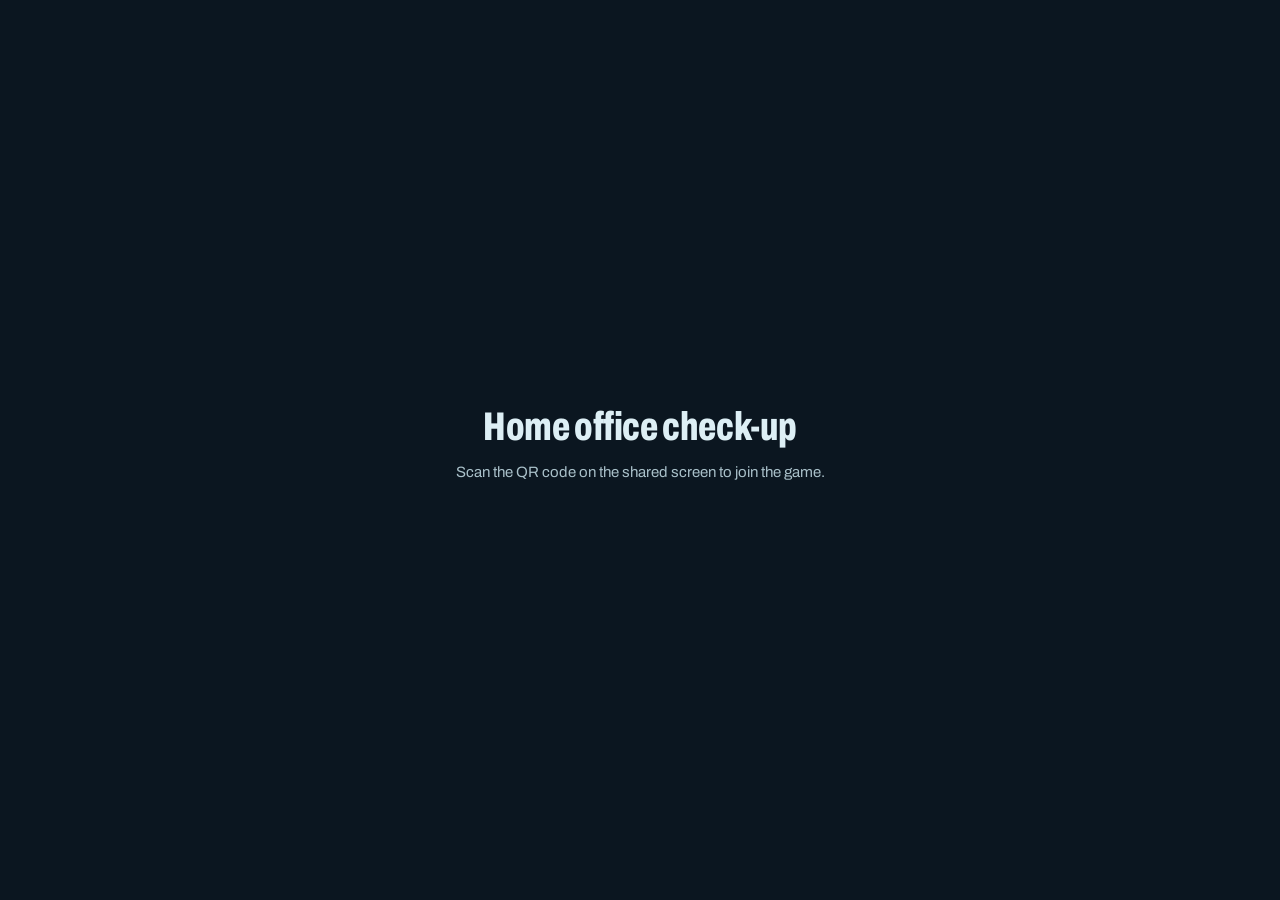
==== index.html @ 791c40f8 "Publish presentation site Co-Authored-By: Claude Opus 5.5 <noreply@anthropic.com>  Claude-Session: h" ====
<!doctype html>
<html lang="en">
<head>
<meta charset="utf-8">
<meta name="viewport" content="width=device-width, initial-scale=1, viewport-fit=cover">
<meta name="theme-color" content="#0B1620">
<meta name="robots" content="noindex">
<title>Home Office Check-up</title>
<link rel="stylesheet" href="css/fonts.css">
<link rel="stylesheet" href="css/phone.css">
</head>
<body>
<main id="app" class="app" aria-live="polite"></main>
<div id="sheet" class="sheet" hidden></div>
<noscript>This game needs JavaScript.</noscript>
<script type="module" src="js/phone/app.js"></script>
</body>
</html>
---- css/fonts.css ----
/* Self-hosted fonts (SIL Open Font License, see fonts/LICENSE-*.txt). No third-party font requests. */
@font-face {
  font-family: "Archivo";
  font-style: normal;
  font-display: swap;
  font-weight: 100 900;
  font-stretch: 62% 125%;
  src: url("../fonts/archivo-latin-wdth.woff2") format("woff2-variations"), url("../fonts/archivo-latin-wdth.woff2") format("woff2");
}
@font-face {
  font-family: "IBM Plex Mono";
  font-style: normal;
  font-display: swap;
  font-weight: 400;
  src: url("../fonts/ibm-plex-mono-latin-400-normal.woff2") format("woff2");
}
@font-face {
  font-family: "IBM Plex Mono";
  font-style: normal;
  font-display: swap;
  font-weight: 500;
  src: url("../fonts/ibm-plex-mono-latin-500-normal.woff2") format("woff2");
}
---- css/phone.css ----
/* Phone game. Colours are set on :root by js/phone/theme.js from the room light the player picks. */
:root {
  --bg: #0B1620; --panel: #0F1E2A; --panel2: #12222E; --panelOn: #13232F; --line: #24394A; --done: #5B7584;
  --ink: #DDEFF5; --sub: #A9C0C9; --muted: #8FA9B4; --deco: #4E6B7A; --film1: #183247; --film2: #0C1922;
  --tint: #2A2619; --tintInk: #FFE2B3; --accent: #FFB547; --accentInk: #0B1620; --accentText: #FFB547;
  --glow: rgba(140, 220, 255, 0.35); --ring: rgba(255, 181, 71, 0.18);
  --display: "Archivo", system-ui, sans-serif;
  --mono: "IBM Plex Mono", ui-monospace, monospace;
  color-scheme: dark;
}
* { box-sizing: border-box; }
html, body { margin: 0; min-height: 100%; }
body { background: var(--bg); color: var(--ink); font-family: var(--display); -webkit-font-smoothing: antialiased; transition: background-color 0.3s; }
button { font: inherit; color: inherit; cursor: pointer; }
button:focus-visible, [tabindex]:focus-visible { outline: 3px solid var(--accent); outline-offset: 3px; }
[hidden] { display: none !important; }

.app { max-width: 440px; min-height: 100dvh; margin: 0 auto; padding: 18px 20px 26px; display: flex; flex-direction: column; gap: 16px; }

/* Chrome */
.topbar { display: flex; justify-content: space-between; align-items: center; gap: 12px; }
.brand { font-size: 15px; font-weight: 700; }
.chip { font-size: 13px; padding: 5px 11px; border-radius: 999px; border: 1px solid var(--line); color: var(--sub); white-space: nowrap; }
.segs { display: flex; gap: 4px; }
.segs i { flex: 1; height: 5px; border-radius: 3px; background: var(--line); }
.segs i.done { background: var(--done); }
.segs i.now { background: var(--accent); }
.count { font-family: var(--mono); font-size: 13px; color: var(--muted); }
h1 { margin: 0; font-size: 40px; line-height: 0.96; font-weight: 800; font-stretch: 70%; letter-spacing: -0.01em; text-wrap: balance; }
.sub { margin: 0; font-size: 15px; line-height: 1.45; color: var(--sub); }
.body { flex: 1; display: flex; flex-direction: column; gap: 12px; }
.nav { display: flex; gap: 10px; align-items: center; }
.btn { flex: 1; min-height: 56px; border-radius: 14px; border: 0; background: var(--accent); color: var(--accentInk); font-size: 18px; font-weight: 700; }
.btn[disabled] { opacity: 0.35; cursor: default; }
.btn.ghost { flex: none; padding: 0 18px; background: none; border: 1.5px solid var(--line); color: var(--sub); font-weight: 600; }

/* Option tiles */
.art { display: grid; place-items: center; color: var(--ink); }
.opts { display: flex; flex-direction: column; gap: 10px; }
.opt { display: flex; align-items: center; gap: 14px; min-height: 58px; padding: 12px 16px; text-align: left; border-radius: 14px; border: 1.5px solid var(--line); background: var(--panel); font-size: 17px; font-weight: 600; }
.opt .dot { flex: none; width: 22px; height: 22px; border-radius: 50%; border: 2px solid var(--line); }
.opt[aria-pressed="true"] { border-color: var(--accent); background: var(--panelOn); box-shadow: 0 0 0 3px var(--ring); }
.opt[aria-pressed="true"] .dot { border-color: var(--accent); background: radial-gradient(circle, var(--accent) 45%, transparent 50%); }

/* Landing */
.lamp-wrap { position: relative; height: 270px; margin: -18px -20px 0; overflow: hidden; touch-action: none; }
.lamp-wrap svg { position: absolute; left: 50%; top: 0; transform: translateX(-50%); }
.cord { position: absolute; top: 0; width: 64px; height: 100%; left: calc(50% + 40px); cursor: grab; touch-action: none; }
.cord:active { cursor: grabbing; }
.title-big { margin: 0; font-size: 64px; line-height: 0.86; font-weight: 800; font-stretch: 62%; text-transform: uppercase; }
.level { display: flex; justify-content: space-between; align-items: center; padding: 12px 16px; border-radius: 14px; background: var(--panel); border: 1px solid var(--line); }
.level b { font-size: 20px; }
.level span { font-family: var(--mono); font-size: 13px; color: var(--muted); }
.nick { display: flex; align-items: center; justify-content: space-between; gap: 10px; padding: 12px 16px; border-radius: 14px; border: 1.5px solid var(--line); background: var(--panel); }
.nick small { display: block; font-size: 13px; color: var(--muted); }
.nick b { font-size: 21px; }
.link { background: none; border: 0; padding: 6px 4px; color: var(--accentText); font-size: 15px; font-weight: 600; }
.names { display: grid; grid-template-columns: repeat(2, minmax(0, 1fr)); gap: 8px; }
.names button { min-height: 44px; border-radius: 10px; border: 1.5px solid var(--line); background: var(--panel); font-size: 15px; }
.names button[aria-pressed="true"] { border-color: var(--accent); background: var(--panelOn); }
.fine { margin: 0; font-size: 13px; line-height: 1.5; color: var(--muted); }

/* Dial */
.dial { position: relative; width: 300px; height: 300px; margin: 0 auto; touch-action: none; }
.dial svg.ring { position: absolute; inset: 0; }
.dial .fig { position: absolute; left: 66px; top: 44px; color: var(--ink); }
.poses { display: grid; grid-template-columns: 1fr 1fr; gap: 8px; }
.poses button { min-height: 46px; border-radius: 12px; border: 1.5px solid var(--line); background: var(--panel); font-size: 16px; font-weight: 600; }
.poses button[aria-pressed="true"] { border-color: var(--accent); background: var(--panelOn); box-shadow: 0 0 0 3px var(--ring); }

/* Fuel */
.fuel-row { display: grid; grid-template-columns: 48px minmax(0, 1fr) 48px; gap: 12px; align-items: center; padding: 14px; border-radius: 16px; background: var(--panel); border: 1px solid var(--line); }
.fuel-row .stepper { width: 48px; height: 48px; border-radius: 50%; border: 1.5px solid var(--line); background: var(--panel2); font-size: 24px; line-height: 1; }
.fuel-row .mid { display: flex; flex-direction: column; align-items: center; gap: 8px; min-height: 96px; justify-content: center; }
.fuel-row .num { font-family: var(--mono); font-size: 28px; font-weight: 500; }
.fuel-row .lbl { font-size: 14px; color: var(--sub); }

/* Stare */
.stare { flex: 1; display: grid; place-items: center; min-height: 300px; border-radius: 18px; background: var(--panel); border: 1px solid var(--line); text-align: center; padding: 20px; }
.stare .target { width: 26px; height: 26px; border-radius: 50%; background: var(--accent); box-shadow: 0 0 0 10px var(--ring); }
.stare .big { font-family: var(--mono); font-size: 44px; font-weight: 500; }

/* Verdict */
.gauge { position: relative; width: 320px; height: 190px; margin: 6px auto 0; }
.gauge button { position: absolute; width: 42px; height: 42px; padding: 0; border-radius: 50%; border: 1.5px solid var(--line); background: var(--panel2); font-family: var(--mono); font-size: 15px; display: grid; place-items: center; }
.gauge button[aria-pressed="true"] { background: var(--accent); border-color: var(--accent); color: var(--accentInk); }
.note { min-height: 64px; padding: 14px 16px; border-radius: 14px; background: var(--tint); color: var(--tintInk); font-size: 20px; line-height: 1.25; font-weight: 600; text-align: center; display: grid; place-items: center; }

/* Report slip (always paper, whatever the room light) */
.slip { padding: 22px 20px; border-radius: 16px; background: #FFFDF8; color: #1B2328; border: 1px solid #D3C9B7; display: flex; flex-direction: column; gap: 12px; box-shadow: 0 10px 30px rgba(0, 0, 0, 0.18); }
.slip .meta { font-family: var(--mono); font-size: 12px; line-height: 1.6; color: #4E5A60; }
.slip .rule { height: 1px; background: #D3C9B7; }
.slip .k { font-size: 14px; color: #A15C00; }
.slip .finding { font-size: 44px; line-height: 0.9; font-weight: 800; font-stretch: 66%; }
.slip .row { display: grid; grid-template-columns: 74px minmax(0, 1fr) 30px; gap: 10px; align-items: center; font-size: 14px; color: #4E5A60; }
.slip .row i { display: block; height: 8px; border-radius: 4px; background: #E6DFD1; overflow: hidden; }
.slip .row i b { display: block; height: 100%; background: #E8961E; border-radius: 4px; }
.slip .row span:last-child { font-family: var(--mono); font-size: 12px; text-align: right; }
.slip .rx { font-size: 18px; line-height: 1.35; font-weight: 600; }
.stamp { align-self: flex-end; width: 84px; height: 84px; border-radius: 50%; border: 2.5px solid #A15C00; color: #A15C00; display: grid; place-items: center; text-align: center; font-family: var(--mono); font-size: 10px; line-height: 1.25; transform: rotate(-12deg); }
.waiting { padding: 16px; border-radius: 14px; background: var(--tint); color: var(--tintInk); font-size: 16px; line-height: 1.4; }

/* Talk companion overlay */
.sheet { position: fixed; inset: 0; z-index: 10; display: flex; align-items: flex-end; justify-content: center; background: rgba(0, 0, 0, 0.55); }
.sheet-in { width: 100%; max-width: 440px; padding: 26px 20px 30px; border-radius: 24px 24px 0 0; background: var(--bg); border-top: 1px solid var(--line); display: flex; flex-direction: column; gap: 16px; animation: up 0.25s ease-out; }
.sheet .q { margin: 0; font-size: 30px; line-height: 1.08; font-weight: 800; font-stretch: 80%; }
.sheet .two { display: grid; grid-template-columns: 1fr 1fr; gap: 10px; }
.sheet .two .btn.no { background: var(--panel); color: var(--ink); border: 1.5px solid var(--line); }
@keyframes up { from { transform: translateY(40px); opacity: 0.4; } to { transform: none; opacity: 1; } }

@media (prefers-reduced-motion: reduce) { * { animation: none !important; transition: none !important; } }
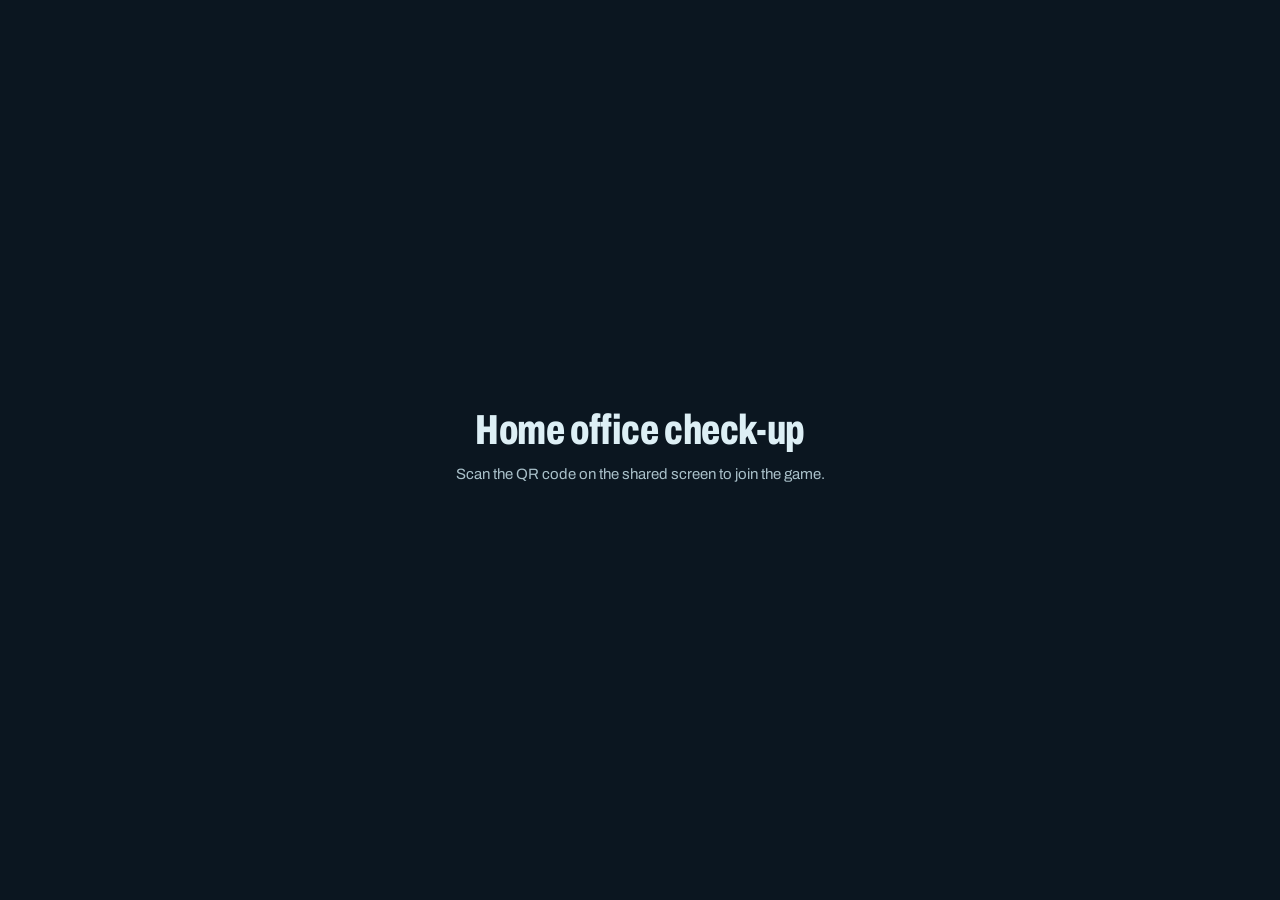
==== commit 69c48f30: "Publish presentation site Co-Authored-By: Claude Opus 5.5 <noreply@anthropic.com>  Claude-Session: h" ====
--- a/index.html
+++ b/index.html
@@ -7,6 +7,7 @@
 <meta name="robots" content="noindex">
 <title>Home Office Check-up</title>
 <link rel="stylesheet" href="css/fonts.css">
+<link rel="stylesheet" href="css/cards.css">
 <link rel="stylesheet" href="css/phone.css">
 </head>
 <body>
--- a/css/cards.css
+++ b/css/cards.css
@@ -0,0 +1,96 @@
+/* Card bodies (js/phone/cards.js), shared by the phones and the presenter screen. Colours come from
+   the CSS variables: theme.js sets them on phones; .mirror sets the daylight ones on the presenter. */
+/* ---------- Option cards ---------- */
+.grid2 { display: grid; grid-template-columns: repeat(2, minmax(0, 1fr)); gap: 10px; }
+.tile, .pick, .route { border: 1.5px solid var(--line); background: var(--panel); border-radius: 16px; transition: border-color 0.15s, background-color 0.15s, box-shadow 0.15s; }
+.tile[aria-pressed="true"], .pick[aria-pressed="true"], .route[aria-pressed="true"] { border-color: var(--accent); background: var(--panelOn); box-shadow: 0 0 0 3px var(--ring); }
+.tile { display: flex; flex-direction: column; align-items: center; gap: 6px; min-width: 0; padding: 6px 6px 12px; text-align: center; }
+.tile .pic { display: grid; place-items: center; align-self: stretch; height: 128px; border-radius: 11px; background: var(--panel2); }
+.tile .pic svg { max-width: 100%; height: auto; }
+.pick { display: flex; flex-direction: column; align-items: flex-start; justify-content: center; gap: 4px; min-height: 76px; padding: 10px 12px; text-align: left; }
+.pick.short { min-height: 66px; padding: 8px 12px; }
+.pick .t { font-size: 16px; line-height: 1.15; font-stretch: 82%; }
+.routes { display: flex; flex-direction: column; gap: 10px; }
+.route { display: flex; justify-content: space-between; align-items: center; gap: 10px; min-height: 72px; padding: 10px 14px; text-align: left; }
+.route .txt { display: flex; flex-direction: column; gap: 3px; min-width: 0; }
+.route .t { font-size: 18px; }
+.route .icons { display: flex; align-items: center; gap: 4px; flex: none; }
+.route .chev { color: var(--done); font-size: 12px; }
+
+/* Stand-up ring */
+.stand-top { display: flex; flex-direction: column; align-items: center; gap: 8px; padding-top: 2px; }
+.stand-ring svg { display: block; }
+.ring-fill { transition: stroke-dashoffset 0.45s ease; }
+.elapsed { font-family: var(--mono); font-size: 13px; letter-spacing: 0.08em; color: var(--accentText); }
+
+/* News phone */
+.news-wrap { align-self: center; }
+.news-phone { position: relative; width: 196px; height: 228px; border: 2.4px solid currentColor; border-radius: 28px; background: var(--panel); overflow: hidden; }
+.news-phone .notch { position: absolute; top: 8px; left: 50%; width: 52px; height: 6px; margin-left: -26px; border-radius: 3px; background: var(--line); }
+.news-phone .feed { position: absolute; top: 24px; left: 10px; right: 10px; display: flex; flex-direction: column; gap: 6px; }
+.news-phone .alert { display: grid; grid-template-columns: 18px minmax(0, 1fr) auto; gap: 8px; align-items: center; padding: 7px 8px; border-radius: 10px; background: var(--panel2); animation: drop 0.3s ease-out both; }
+.news-phone .alert:nth-child(2) { animation-delay: 0.06s; } .news-phone .alert:nth-child(3) { animation-delay: 0.12s; }
+.news-phone .alert:nth-child(4) { animation-delay: 0.18s; } .news-phone .alert:nth-child(5) { animation-delay: 0.24s; }
+.news-phone .alert > i { width: 18px; height: 18px; border-radius: 5px; background: var(--line); }
+.news-phone .alert > span { display: flex; flex-direction: column; gap: 4px; }
+.news-phone .alert b { display: block; height: 5px; border-radius: 3px; background: var(--muted); }
+.news-phone .alert b + b { background: var(--line); }
+.news-phone .alert small { font-family: var(--mono); font-size: 9px; color: var(--muted); }
+.news-phone .quiet { display: flex; flex-direction: column; align-items: center; gap: 8px; padding-top: 44px; color: var(--muted); font-family: var(--mono); font-size: 11px; letter-spacing: 0.08em; }
+.spin-wrap { display: flex; justify-content: center; padding: 2px 0; }
+.spin { animation: spin 0.9s linear infinite; }
+@keyframes spin { to { transform: rotate(360deg); } }
+@keyframes drop { from { transform: translateY(-8px); opacity: 0; } to { transform: none; opacity: 1; } }
+
+/* ---------- Posture dial ---------- */
+.dial { position: relative; width: min(330px, 100%, 44dvh); aspect-ratio: 1; align-self: center; touch-action: none; cursor: grab; }
+.dial .ring { position: absolute; inset: 0; width: 100%; height: 100%; }
+.dial .fig { position: absolute; left: 22.1%; top: 15.2%; width: 55.8%; height: 69.7%; color: var(--ink); filter: drop-shadow(0 0 5px var(--glow)); pointer-events: none; }
+.dial .fig svg { display: block; }
+.pose-row { display: flex; justify-content: space-between; align-items: baseline; }
+.pose-name { font-size: 30px; line-height: 1; font-weight: 800; font-stretch: 72%; }
+.chips4 { display: grid; grid-template-columns: repeat(4, minmax(0, 1fr)); gap: 6px; }
+.chips4 button { min-height: 44px; padding: 0 4px; border-radius: 10px; border: 1.5px solid var(--line); background: var(--panel); font-size: 13px; font-weight: 600; font-stretch: 85%; }
+.chips4 button[aria-pressed="true"] { border-color: var(--accent); background: var(--tint); color: var(--tintInk); }
+
+/* ---------- Coffee vs. water ---------- */
+.fuel-col { display: flex; flex-direction: column; gap: 12px; min-width: 0; padding: 8px 8px 14px; border-radius: 16px; border: 1.5px solid var(--line); background: var(--panel); }
+.fuel-col .t { font-size: 16px; text-align: center; }
+.fuel-scene { position: relative; height: 210px; border-radius: 11px; overflow: hidden; }
+.fuel-scene.coffee { background: radial-gradient(80% 60% at 50% 55%, var(--tint), var(--film2)); }
+.fuel-scene.water { display: grid; place-items: center; background: radial-gradient(80% 60% at 50% 55%, var(--film1), var(--film2)); }
+.cup { position: absolute; left: 50%; width: 64px; height: 34px; margin-left: -32px; filter: drop-shadow(0 0 4px rgba(255, 181, 71, 0.25)); }
+.cup.new { animation: drop 0.25s ease-out both; }
+.over { position: absolute; top: 10px; right: 10px; padding: 2px 8px; border-radius: 999px; background: var(--accent); color: var(--accentInk); font-family: var(--mono); font-size: 12px; font-weight: 500; }
+.over.blue { background: #4FA8D6; color: #0B1620; }
+.counter { display: flex; align-items: center; justify-content: space-between; gap: 6px; }
+.step { width: 44px; height: 44px; border-radius: 50%; border: 1.5px solid var(--line); background: var(--panel2); font-size: 22px; line-height: 1; }
+.step.up { border-color: var(--accent); background: var(--tint); color: var(--accentText); }
+.step.up.blue { border-color: #4FA8D6; background: var(--panel2); color: var(--ink); }
+.val { display: flex; flex-direction: column; align-items: center; line-height: 1; }
+.val b { font-family: var(--mono); font-size: 32px; font-weight: 500; font-variant-numeric: tabular-nums; }
+.val small { font-family: var(--mono); font-size: 10px; letter-spacing: 0.1em; text-transform: uppercase; color: var(--muted); }
+
+/* ---------- Staring contest ---------- */
+.stare-say { min-height: 44px; }
+.target { position: relative; width: min(300px, 100%, 42dvh); aspect-ratio: 1; align-self: center; }
+.target svg { position: absolute; inset: 0; width: 100%; height: 100%; }
+.target .prog { transition: stroke-dashoffset 0.12s linear; }
+.target .pulse.on { transform-origin: 150px 150px; animation: pulse 1.6s ease-out infinite; }
+@keyframes pulse { from { transform: scale(1); opacity: 0.8; } to { transform: scale(3.4); opacity: 0; } }
+.readout { position: absolute; left: 0; right: 0; bottom: 15%; display: flex; flex-direction: column; align-items: center; gap: 2px; pointer-events: none; }
+.readout .big { font-family: var(--mono); font-size: 30px; font-weight: 500; font-variant-numeric: tabular-nums; }
+.act { min-height: 52px; border-radius: 14px; border: 1.5px solid var(--accent); background: var(--tint); color: var(--tintInk); font-size: 16px; font-weight: 700; }
+.act.quiet { border-color: var(--line); background: var(--panel2); color: var(--muted); cursor: default; }
+
+/* ---------- 0 to 10 verdict ---------- */
+.gauge { position: relative; width: min(350px, 100%); aspect-ratio: 350 / 212; align-self: center; margin-top: 10px; }
+.gauge svg { position: absolute; inset: 0; width: 100%; height: 100%; }
+.gauge button { position: absolute; width: 40px; height: 40px; padding: 0; transform: translate(-50%, -50%); border-radius: 50%; border: 1.5px solid var(--line); background: var(--panel2); font-family: var(--mono); font-size: 14px; font-weight: 500; display: grid; place-items: center; }
+.gauge button.in { border-color: var(--accent); background: var(--tint); }
+.gauge button[aria-pressed="true"] { border-color: var(--accent); background: var(--accent); color: var(--accentInk); }
+.verdict-read { display: flex; flex-direction: column; align-items: center; gap: 6px; text-align: center; }
+.score { display: flex; align-items: baseline; gap: 4px; }
+.score b { font-size: 64px; line-height: 0.9; font-weight: 800; font-stretch: 72%; color: var(--accentText); }
+.score small { font-family: var(--mono); font-size: 14px; color: var(--muted); }
+.verdict-read .note { font-size: 22px; line-height: 1.2; font-weight: 600; font-stretch: 85%; text-wrap: balance; min-height: 54px; }
--- a/css/phone.css
+++ b/css/phone.css
@@ -1,4 +1,5 @@
-/* Phone game. Colours are set on :root by js/phone/theme.js from the room light the player picks. */
+/* Phone game, styled after the design canvas. Colours are set on :root by js/phone/theme.js
+   from the room light the player picks. */
 :root {
   --bg: #0B1620; --panel: #0F1E2A; --panel2: #12222E; --panelOn: #13232F; --line: #24394A; --done: #5B7584;
   --ink: #DDEFF5; --sub: #A9C0C9; --muted: #8FA9B4; --deco: #4E6B7A; --film1: #183247; --film2: #0C1922;
@@ -10,102 +11,152 @@
 }
 * { box-sizing: border-box; }
 html, body { margin: 0; min-height: 100%; }
-body { background: var(--bg); color: var(--ink); font-family: var(--display); -webkit-font-smoothing: antialiased; transition: background-color 0.3s; }
-button { font: inherit; color: inherit; cursor: pointer; }
-button:focus-visible, [tabindex]:focus-visible { outline: 3px solid var(--accent); outline-offset: 3px; }
+body { background: var(--bg); color: var(--ink); font-family: var(--display); -webkit-font-smoothing: antialiased; transition: background-color 0.2s linear; }
+button { font: inherit; color: inherit; cursor: pointer; -webkit-tap-highlight-color: transparent; }
+button:focus-visible, [tabindex]:focus-visible { outline: 2px solid var(--accent); outline-offset: 3px; }
 [hidden] { display: none !important; }
 
-.app { max-width: 440px; min-height: 100dvh; margin: 0 auto; padding: 18px 20px 26px; display: flex; flex-direction: column; gap: 16px; }
+.app { max-width: 430px; min-height: 100dvh; margin: 0 auto; padding: 22px 20px 26px; display: flex; flex-direction: column; gap: 18px; }
 
-/* Chrome */
+/* ---------- Shared pieces ---------- */
+.mono-cap { font-family: var(--mono); font-size: 11px; letter-spacing: 0.12em; text-transform: uppercase; color: var(--muted); }
+.mono-cap.acc { color: var(--accentText); }
 .topbar { display: flex; justify-content: space-between; align-items: center; gap: 12px; }
-.brand { font-size: 15px; font-weight: 700; }
-.chip { font-size: 13px; padding: 5px 11px; border-radius: 999px; border: 1px solid var(--line); color: var(--sub); white-space: nowrap; }
-.segs { display: flex; gap: 4px; }
-.segs i { flex: 1; height: 5px; border-radius: 3px; background: var(--line); }
+.chip { display: inline-flex; align-items: center; gap: 6px; padding: 4px 10px; border-radius: 999px; background: var(--panel2); font-size: 13px; font-weight: 600; white-space: nowrap; }
+.chip i { width: 7px; height: 7px; border-radius: 50%; background: var(--accent); }
+.chip.big { padding: 6px 12px; background: var(--tint); color: var(--tintInk); font-size: 15px; font-weight: 700; font-stretch: 88%; }
+.progress { display: flex; flex-direction: column; gap: 10px; }
+.segs { display: grid; grid-template-columns: repeat(11, minmax(0, 1fr)); gap: 4px; }
+.segs i { height: 4px; border-radius: 2px; background: var(--line); }
 .segs i.done { background: var(--done); }
 .segs i.now { background: var(--accent); }
-.count { font-family: var(--mono); font-size: 13px; color: var(--muted); }
-h1 { margin: 0; font-size: 40px; line-height: 0.96; font-weight: 800; font-stretch: 70%; letter-spacing: -0.01em; text-wrap: balance; }
+.head { display: flex; flex-direction: column; gap: 8px; }
+h1 { margin: 0; font-size: 42px; line-height: 0.96; font-weight: 800; font-stretch: 70%; letter-spacing: -0.01em; text-wrap: balance; }
 .sub { margin: 0; font-size: 15px; line-height: 1.45; color: var(--sub); }
-.body { flex: 1; display: flex; flex-direction: column; gap: 12px; }
-.nav { display: flex; gap: 10px; align-items: center; }
-.btn { flex: 1; min-height: 56px; border-radius: 14px; border: 0; background: var(--accent); color: var(--accentInk); font-size: 18px; font-weight: 700; }
-.btn[disabled] { opacity: 0.35; cursor: default; }
-.btn.ghost { flex: none; padding: 0 18px; background: none; border: 1.5px solid var(--line); color: var(--sub); font-weight: 600; }
+.body { display: flex; flex-direction: column; gap: 14px; padding-top: 4px; }
+.btn { display: flex; align-items: center; justify-content: center; width: 100%; min-height: 56px; border-radius: 14px; border: 0; background: var(--accent); color: var(--accentInk); font-size: 17px; font-weight: 700; }
+.link { align-self: center; background: none; border: 0; min-height: 44px; padding: 0 8px; color: var(--accentText); font-size: 15px; font-weight: 600; }
+.fine { margin: 0; font-size: 13px; line-height: 1.5; color: var(--muted); }
+.mono-fine { font-family: var(--mono); font-size: 11px; }
+.center-msg { flex: 1; display: flex; flex-direction: column; justify-content: center; gap: 14px; text-align: center; }
+.t { font-size: 17px; font-weight: 700; font-stretch: 80%; }
+.n { font-family: var(--mono); font-size: 10.5px; color: var(--muted); }
 
-/* Option tiles */
-.art { display: grid; place-items: center; color: var(--ink); }
-.opts { display: flex; flex-direction: column; gap: 10px; }
-.opt { display: flex; align-items: center; gap: 14px; min-height: 58px; padding: 12px 16px; text-align: left; border-radius: 14px; border: 1.5px solid var(--line); background: var(--panel); font-size: 17px; font-weight: 600; }
-.opt .dot { flex: none; width: 22px; height: 22px; border-radius: 50%; border: 2px solid var(--line); }
-.opt[aria-pressed="true"] { border-color: var(--accent); background: var(--panelOn); box-shadow: 0 0 0 3px var(--ring); }
-.opt[aria-pressed="true"] .dot { border-color: var(--accent); background: radial-gradient(circle, var(--accent) 45%, transparent 50%); }
+/* Answer status, under every card */
+.sent-line { position: sticky; bottom: 12px; z-index: 3; margin-top: auto; display: flex; align-items: center; justify-content: center; gap: 8px; min-height: 52px; padding: 10px 14px; border-radius: 14px; border: 1.5px dashed var(--line); background: var(--bg); color: var(--muted); font-size: 14px; line-height: 1.35; text-align: center; box-shadow: 0 -10px 18px var(--bg); }
+.sent-line.ok { border: 1.5px solid var(--accent); background: var(--tint); color: var(--tintInk); }
+.sent-line svg { flex: none; color: var(--accentText); }
 
-/* Landing */
-.lamp-wrap { position: relative; height: 270px; margin: -18px -20px 0; overflow: hidden; touch-action: none; }
-.lamp-wrap svg { position: absolute; left: 50%; top: 0; transform: translateX(-50%); }
-.cord { position: absolute; top: 0; width: 64px; height: 100%; left: calc(50% + 40px); cursor: grab; touch-action: none; }
-.cord:active { cursor: grabbing; }
-.title-big { margin: 0; font-size: 64px; line-height: 0.86; font-weight: 800; font-stretch: 62%; text-transform: uppercase; }
-.level { display: flex; justify-content: space-between; align-items: center; padding: 12px 16px; border-radius: 14px; background: var(--panel); border: 1px solid var(--line); }
-.level b { font-size: 20px; }
-.level span { font-family: var(--mono); font-size: 13px; color: var(--muted); }
-.nick { display: flex; align-items: center; justify-content: space-between; gap: 10px; padding: 12px 16px; border-radius: 14px; border: 1.5px solid var(--line); background: var(--panel); }
-.nick small { display: block; font-size: 13px; color: var(--muted); }
-.nick b { font-size: 21px; }
-.link { background: none; border: 0; padding: 6px 4px; color: var(--accentText); font-size: 15px; font-weight: 600; }
-.names { display: grid; grid-template-columns: repeat(2, minmax(0, 1fr)); gap: 8px; }
-.names button { min-height: 44px; border-radius: 10px; border: 1.5px solid var(--line); background: var(--panel); font-size: 15px; }
-.names button[aria-pressed="true"] { border-color: var(--accent); background: var(--panelOn); }
-.fine { margin: 0; font-size: 13px; line-height: 1.5; color: var(--muted); }
+/* ---------- Landing ---------- */
+.lamp-box { position: relative; width: min(350px, 100%); aspect-ratio: 350 / 300; touch-action: none; }
+.lamp-art svg { position: absolute; inset: 0; width: 100%; height: 100%; overflow: visible; }
+.cord { position: absolute; left: 49%; top: 28.7%; width: 20%; height: 56.7%; touch-action: none; cursor: ns-resize; border-radius: 12px; }
+.title-big { position: absolute; left: 0; bottom: 2px; margin: 0; font-size: 64px; line-height: 0.86; font-weight: 800; font-stretch: 64%; letter-spacing: -0.005em; text-transform: uppercase; pointer-events: none; }
+.lede { margin: 0; font-size: 16px; line-height: 1.45; }
+.level { display: flex; flex-direction: column; gap: 4px; padding: 12px 14px; border-radius: 14px; border: 1.5px solid var(--line); background: var(--panel); }
+.level div { display: flex; justify-content: space-between; align-items: baseline; }
+.level b { font-size: 24px; line-height: 1; font-weight: 800; font-stretch: 72%; }
+.level div span { font-family: var(--mono); font-size: 11px; color: var(--muted); }
+.level > span { font-size: 13.5px; line-height: 1.4; color: var(--sub); }
+.playing { display: flex; align-items: center; gap: 8px; }
+.sq { display: grid; place-items: center; width: 44px; height: 44px; border-radius: 12px; border: 1.5px solid var(--line); background: var(--panel); color: var(--accentText); }
+.sq:first-of-type { margin-left: auto; }
+.sq.wide { width: auto; padding: 0 12px; color: var(--ink); font-size: 14px; font-weight: 600; }
+.names { display: grid; grid-template-columns: repeat(3, minmax(0, 1fr)); gap: 6px; max-height: 300px; overflow-y: auto; padding: 2px; border-radius: 12px; }
+.names button[disabled] { opacity: 0.35; text-decoration: line-through; cursor: default; }
+.names button { min-height: 44px; padding: 0 6px; border-radius: 10px; border: 1.5px solid var(--line); background: var(--panel); font-size: 13.5px; font-weight: 600; font-stretch: 88%; }
+.names button[aria-pressed="true"] { border-color: var(--accent); background: var(--tint); color: var(--tintInk); }
+.how { display: flex; flex-direction: column; gap: 12px; padding-top: 22px; border-top: 1px dashed var(--line); }
+.steps { display: grid; grid-template-columns: 34px minmax(0, 1fr); gap: 12px; align-items: start; }
+.steps .num { display: grid; place-items: center; width: 34px; height: 34px; border-radius: 10px; background: var(--tint); color: var(--tintInk); font-family: var(--mono); font-size: 13px; font-weight: 500; }
+.steps > span:not(.num) { display: flex; flex-direction: column; gap: 2px; }
+.steps b { font-size: 17px; font-weight: 700; font-stretch: 85%; }
+.steps small { font-size: 14px; color: var(--sub); }
+.yours { display: grid; grid-template-columns: minmax(0, 1fr) 118px; gap: 14px; align-items: center; }
+.yours > div:first-child { display: flex; flex-direction: column; gap: 10px; }
+.locks { display: grid; grid-template-columns: 16px minmax(0, 1fr); gap: 8px; font-size: 14px; line-height: 1.4; color: var(--sub); }
+.locks svg { margin-top: 2px; color: var(--accentText); }
+.mini-slip { display: flex; flex-direction: column; gap: 6px; padding: 12px 10px; border-radius: 10px; background: #EEF4F5; color: #0F1C24; transform: rotate(-4deg); box-shadow: 0 14px 24px -16px rgba(0, 0, 0, 0.7); }
+.mini-slip .h { font-family: var(--mono); font-size: 8px; letter-spacing: 0.12em; text-transform: uppercase; }
+.mini-slip .dash { border-top: 1px dashed #B9C9CF; }
+.mini-slip .k { font-family: var(--mono); font-size: 7px; letter-spacing: 0.1em; text-transform: uppercase; color: #4C6470; }
+.mini-slip .bar { height: 12px; width: 88%; border-radius: 3px; background: #0F1C24; }
+.segs5 { display: grid; grid-template-columns: repeat(5, minmax(0, 1fr)); gap: 2px; }
+.segs5 i { height: 6px; border-radius: 2px; background: #D3DEE2; }
+.segs5 i.r { background: #C2412D; }
+.segs5 i.g { background: #1E8A5A; }
 
-/* Dial */
-.dial { position: relative; width: 300px; height: 300px; margin: 0 auto; touch-action: none; }
-.dial svg.ring { position: absolute; inset: 0; }
-.dial .fig { position: absolute; left: 66px; top: 44px; color: var(--ink); }
-.poses { display: grid; grid-template-columns: 1fr 1fr; gap: 8px; }
-.poses button { min-height: 46px; border-radius: 12px; border: 1.5px solid var(--line); background: var(--panel); font-size: 16px; font-weight: 600; }
-.poses button[aria-pressed="true"] { border-color: var(--accent); background: var(--panelOn); box-shadow: 0 0 0 3px var(--ring); }
+/* ---------- Lobby ---------- */
+.lobby { flex: 1; display: flex; flex-direction: column; align-items: center; justify-content: center; gap: 14px; text-align: center; }
+.lobby-lamp { width: 220px; aspect-ratio: 350 / 300; }
+.lobby-lamp svg { width: 100%; height: 100%; overflow: visible; }
+.lobby h1 { font-size: 56px; }
+.waiting { display: flex; align-items: center; gap: 10px; padding: 12px 18px; border-radius: 999px; background: var(--tint); color: var(--tintInk); font-size: 16px; font-weight: 600; }
+.dots { display: inline-flex; gap: 4px; }
+.dots i { width: 7px; height: 7px; border-radius: 50%; background: var(--accent); animation: blink 1.2s infinite ease-in-out; }
+.dots i:nth-child(2) { animation-delay: 0.2s; }
+.dots i:nth-child(3) { animation-delay: 0.4s; }
+@keyframes blink { 0%, 80%, 100% { opacity: 0.25; } 40% { opacity: 1; } }
 
-/* Fuel */
-.fuel-row { display: grid; grid-template-columns: 48px minmax(0, 1fr) 48px; gap: 12px; align-items: center; padding: 14px; border-radius: 16px; background: var(--panel); border: 1px solid var(--line); }
-.fuel-row .stepper { width: 48px; height: 48px; border-radius: 50%; border: 1.5px solid var(--line); background: var(--panel2); font-size: 24px; line-height: 1; }
-.fuel-row .mid { display: flex; flex-direction: column; align-items: center; gap: 8px; min-height: 96px; justify-content: center; }
-.fuel-row .num { font-family: var(--mono); font-size: 28px; font-weight: 500; }
-.fuel-row .lbl { font-size: 14px; color: var(--sub); }
+/* ---------- Report slip (paper, whatever the room light) ---------- */
+.slip { position: relative; display: flex; flex-direction: column; gap: 14px; padding: 18px 18px 20px; border-radius: 14px; border: 1px solid var(--line); background: #EEF4F5; color: #0F1C24; box-shadow: 0 24px 40px -24px rgba(0, 0, 0, 0.8); }
+.slip small { display: block; font-family: var(--mono); font-size: 10px; letter-spacing: 0.12em; text-transform: uppercase; color: #4C6470; }
+.slip .m { font-family: var(--mono); font-size: 12px; color: #4C6470; }
+.slip-head { display: flex; justify-content: space-between; align-items: baseline; font-family: var(--mono); font-size: 11px; font-weight: 500; letter-spacing: 0.12em; text-transform: uppercase; }
+.slip-head .m { font-size: 11px; font-weight: 400; }
+.slip-meta { display: grid; grid-template-columns: repeat(3, minmax(0, 1fr)); gap: 10px; }
+.slip-meta b { display: block; font-size: 16px; font-weight: 700; font-stretch: 85%; }
+.slip .dash { border-top: 1.5px dashed #B9C9CF; }
+.finding > span { display: flex; align-items: baseline; gap: 8px; flex-wrap: wrap; }
+.finding b { font-size: 34px; line-height: 1; font-weight: 800; font-stretch: 70%; }
+.areas { display: flex; flex-direction: column; gap: 9px; }
+.areas-head { display: flex; justify-content: space-between; font-family: var(--mono); font-size: 10px; letter-spacing: 0.12em; text-transform: uppercase; color: #4C6470; }
+.area { display: grid; grid-template-columns: 70px 108px minmax(0, 1fr); gap: 10px; align-items: center; }
+.area b { font-size: 15px; font-weight: 700; font-stretch: 85%; }
+.area .segs5 { gap: 3px; }
+.area .segs5 i { height: 10px; border-radius: 3px; }
+.area .w { font-size: 13px; line-height: 1.2; font-weight: 600; text-align: right; }
+.rx { display: grid; grid-template-columns: 18px minmax(0, 1fr); gap: 8px; align-items: start; font-size: 14.5px; line-height: 1.35; }
+.rx small { grid-column: 1 / -1; }
+.rx .box { width: 12px; height: 12px; margin-top: 3px; border: 2px solid #0F1C24; border-radius: 3px; }
+.facts { display: flex; flex-direction: column; gap: 4px; font-family: var(--mono); font-size: 11px; color: #4C6470; }
+.stamp { align-self: flex-end; margin: -6px 2px 0 0; padding: 5px 9px; border: 2px solid #C2412D; border-radius: 6px; color: #C2412D; font-family: var(--mono); font-size: 10.5px; font-weight: 500; letter-spacing: 0.1em; text-transform: uppercase; transform: rotate(-8deg); opacity: 0.85; pointer-events: none; }
+.waiting-box { padding: 16px; border-radius: 14px; background: var(--tint); color: var(--tintInk); font-size: 16px; line-height: 1.4; }
 
-/* Stare */
-.stare { flex: 1; display: grid; place-items: center; min-height: 300px; border-radius: 18px; background: var(--panel); border: 1px solid var(--line); text-align: center; padding: 20px; }
-.stare .target { width: 26px; height: 26px; border-radius: 50%; background: var(--accent); box-shadow: 0 0 0 10px var(--ring); }
-.stare .big { font-family: var(--mono); font-size: 44px; font-weight: 500; }
-
-/* Verdict */
-.gauge { position: relative; width: 320px; height: 190px; margin: 6px auto 0; }
-.gauge button { position: absolute; width: 42px; height: 42px; padding: 0; border-radius: 50%; border: 1.5px solid var(--line); background: var(--panel2); font-family: var(--mono); font-size: 15px; display: grid; place-items: center; }
-.gauge button[aria-pressed="true"] { background: var(--accent); border-color: var(--accent); color: var(--accentInk); }
-.note { min-height: 64px; padding: 14px 16px; border-radius: 14px; background: var(--tint); color: var(--tintInk); font-size: 20px; line-height: 1.25; font-weight: 600; text-align: center; display: grid; place-items: center; }
-
-/* Report slip (always paper, whatever the room light) */
-.slip { padding: 22px 20px; border-radius: 16px; background: #FFFDF8; color: #1B2328; border: 1px solid #D3C9B7; display: flex; flex-direction: column; gap: 12px; box-shadow: 0 10px 30px rgba(0, 0, 0, 0.18); }
-.slip .meta { font-family: var(--mono); font-size: 12px; line-height: 1.6; color: #4E5A60; }
-.slip .rule { height: 1px; background: #D3C9B7; }
-.slip .k { font-size: 14px; color: #A15C00; }
-.slip .finding { font-size: 44px; line-height: 0.9; font-weight: 800; font-stretch: 66%; }
-.slip .row { display: grid; grid-template-columns: 74px minmax(0, 1fr) 30px; gap: 10px; align-items: center; font-size: 14px; color: #4E5A60; }
-.slip .row i { display: block; height: 8px; border-radius: 4px; background: #E6DFD1; overflow: hidden; }
-.slip .row i b { display: block; height: 100%; background: #E8961E; border-radius: 4px; }
-.slip .row span:last-child { font-family: var(--mono); font-size: 12px; text-align: right; }
-.slip .rx { font-size: 18px; line-height: 1.35; font-weight: 600; }
-.stamp { align-self: flex-end; width: 84px; height: 84px; border-radius: 50%; border: 2.5px solid #A15C00; color: #A15C00; display: grid; place-items: center; text-align: center; font-family: var(--mono); font-size: 10px; line-height: 1.25; transform: rotate(-12deg); }
-.waiting { padding: 16px; border-radius: 14px; background: var(--tint); color: var(--tintInk); font-size: 16px; line-height: 1.4; }
-
-/* Talk companion overlay */
+/* ---------- Talk companion overlay ---------- */
 .sheet { position: fixed; inset: 0; z-index: 10; display: flex; align-items: flex-end; justify-content: center; background: rgba(0, 0, 0, 0.55); }
-.sheet-in { width: 100%; max-width: 440px; padding: 26px 20px 30px; border-radius: 24px 24px 0 0; background: var(--bg); border-top: 1px solid var(--line); display: flex; flex-direction: column; gap: 16px; animation: up 0.25s ease-out; }
+.sheet-in { width: 100%; max-width: 430px; padding: 26px 20px 30px; border-radius: 24px 24px 0 0; background: var(--bg); border-top: 1px solid var(--line); display: flex; flex-direction: column; gap: 16px; animation: up 0.25s ease-out; }
 .sheet .q { margin: 0; font-size: 30px; line-height: 1.08; font-weight: 800; font-stretch: 80%; }
 .sheet .two { display: grid; grid-template-columns: 1fr 1fr; gap: 10px; }
 .sheet .two .btn.no { background: var(--panel); color: var(--ink); border: 1.5px solid var(--line); }
+.habits { display: flex; flex-direction: column; gap: 10px; }
 @keyframes up { from { transform: translateY(40px); opacity: 0.4; } to { transform: none; opacity: 1; } }
 
+/* ---------- Motion: a new card slides in from the right, its options rise in turn ---------- */
+.app.enter-card > * { animation: card-in 0.42s cubic-bezier(0.2, 0.7, 0.2, 1) both; }
+.app.enter-card > :nth-child(2) { animation-delay: 0.03s; }
+.app.enter-card > :nth-child(3) { animation-delay: 0.06s; }
+.app.enter-card > :nth-child(4) { animation-delay: 0.09s; }
+.app.enter-card .body :is(.tile, .route, .pick, .fuel-col, .chips4 button) { animation: rise 0.45s cubic-bezier(0.2, 0.7, 0.2, 1) both; animation-delay: 0.16s; }
+.app.enter-card .body :is(.tile, .route, .pick, .fuel-col, .chips4 button):nth-child(2) { animation-delay: 0.22s; }
+.app.enter-card .body :is(.tile, .route, .pick, .fuel-col, .chips4 button):nth-child(3) { animation-delay: 0.28s; }
+.app.enter-card .body :is(.tile, .route, .pick, .fuel-col, .chips4 button):nth-child(4) { animation-delay: 0.34s; }
+.app.enter > * { animation: rise 0.5s cubic-bezier(0.2, 0.7, 0.2, 1) both; }
+.app.enter > :nth-child(2) { animation-delay: 0.06s; }
+.app.enter > :nth-child(3) { animation-delay: 0.12s; }
+.app.enter > :nth-child(n+4) { animation-delay: 0.18s; }
+.sent-line.ok { animation: pop-in 0.35s cubic-bezier(0.3, 1.4, 0.5, 1); }
+.slip { transform-origin: 50% 0; }
+.app.enter .slip { animation: slip-in 0.6s 0.1s cubic-bezier(0.2, 0.7, 0.2, 1) both; }
+@keyframes card-in { from { opacity: 0; transform: translateX(28px); } to { opacity: 1; transform: none; } }
+@keyframes rise { from { opacity: 0; transform: translateY(14px); } to { opacity: 1; transform: none; } }
+@keyframes pop-in { from { transform: scale(0.94); } to { transform: none; } }
+@keyframes slip-in { from { opacity: 0; transform: translateY(-16px) rotate(-1.5deg); } to { opacity: 1; transform: none; } }
+
+@media (max-width: 360px) {
+  .app { padding: 18px 14px 22px; }
+  h1 { font-size: 36px; }
+  .title-big { font-size: 54px; }
+  .area { grid-template-columns: 62px 84px minmax(0, 1fr); }
+}
 @media (prefers-reduced-motion: reduce) { * { animation: none !important; transition: none !important; } }
